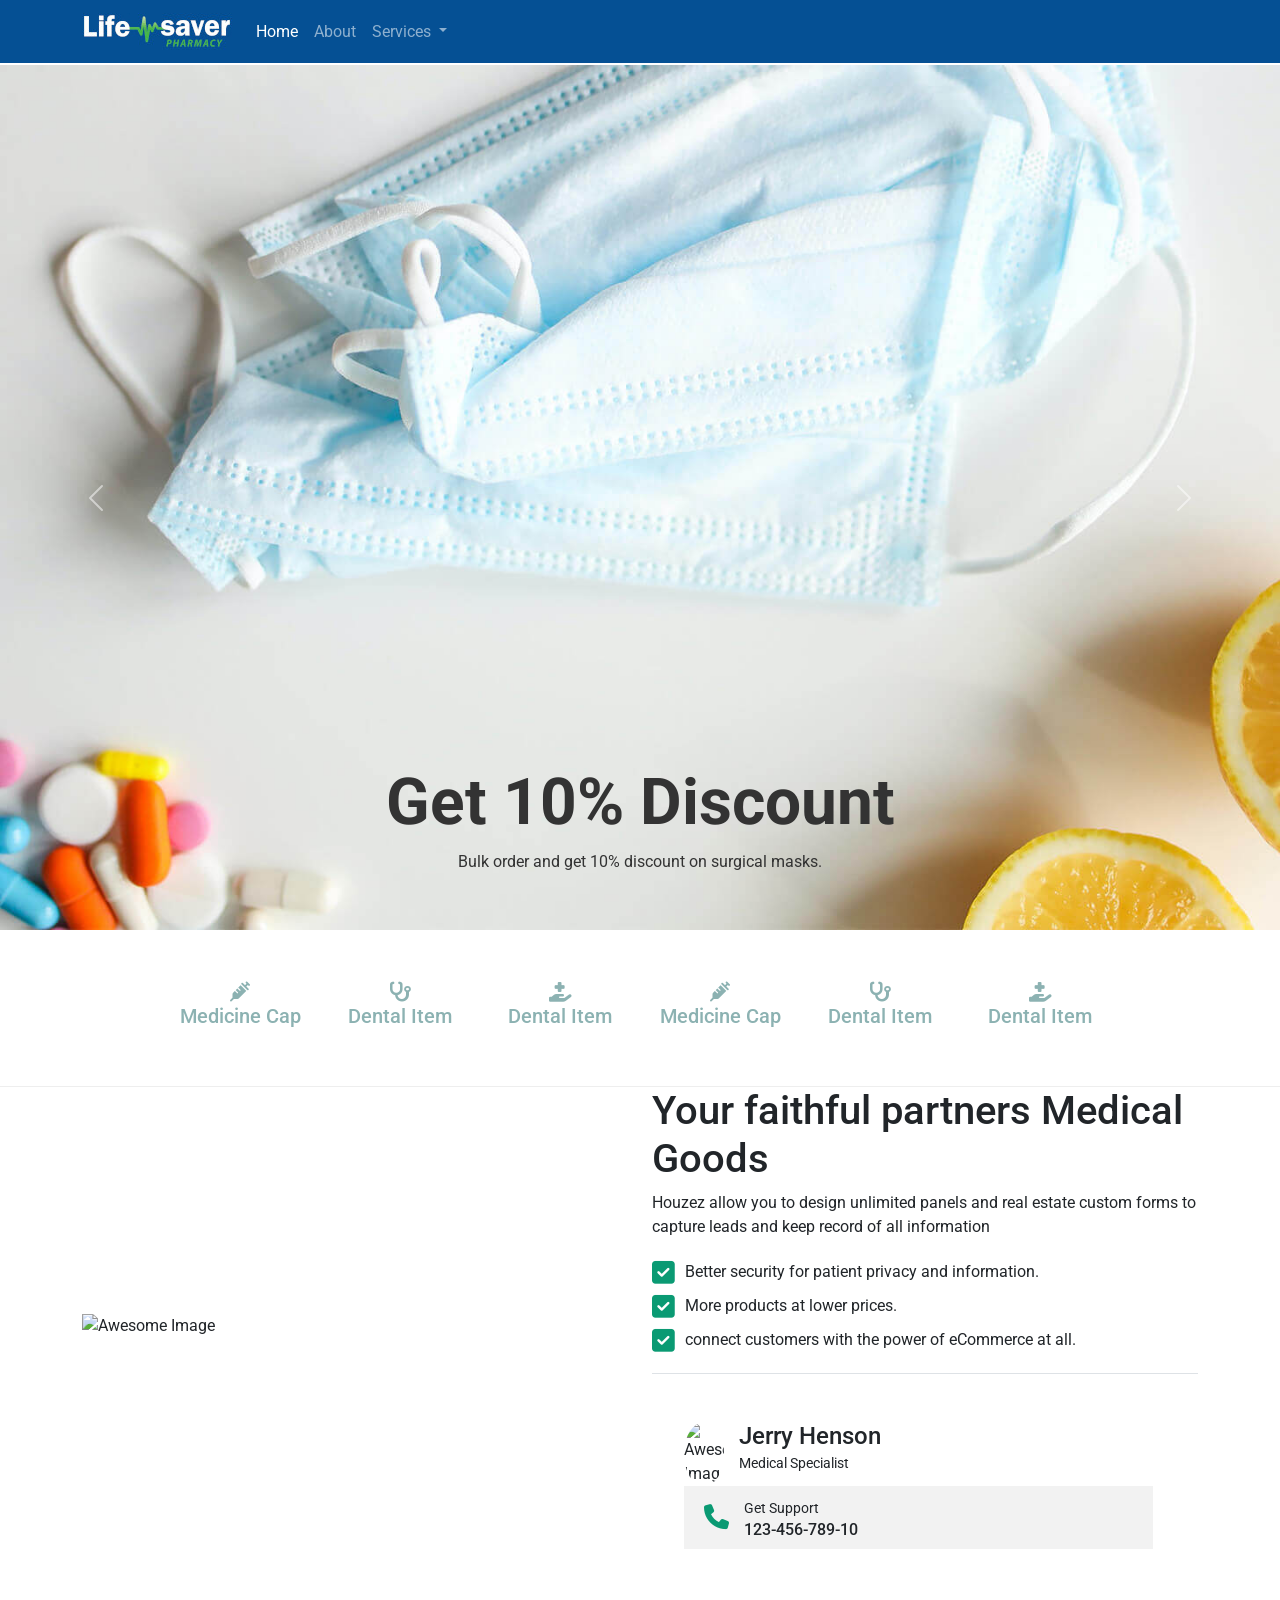
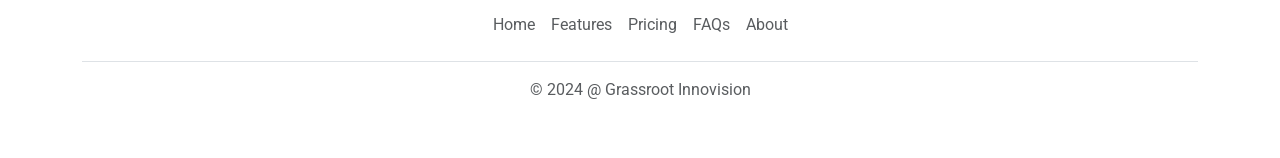
==== index.html @ 2435f3e9 "Changes to main menu content" ====
<!DOCTYPE html>
<html lang="en">
<head>
  <meta charset="UTF-8">
  <meta name="viewport" content="width=device-width, initial-scale=1.0">
  <link rel="shortcut icon" href="/img/favicon.ico" type="image/x-icon">
  <link href="https://cdn.jsdelivr.net/npm/bootstrap@5.3.3/dist/css/bootstrap.min.css" rel="stylesheet" integrity="sha384-QWTKZyjpPEjISv5WaRU9OFeRpok6YctnYmDr5pNlyT2bRjXh0JMhjY6hW+ALEwIH" crossorigin="anonymous">
  <link rel="preconnect" href="https://fonts.googleapis.com">
  <link rel="preconnect" href="https://fonts.gstatic.com" crossorigin>
  <link href="https://fonts.googleapis.com/css2?family=Roboto:ital,wght@0,100;0,300;0,400;0,500;0,700;0,900;1,100;1,300;1,400;1,500;1,700;1,900&display=swap" rel="stylesheet">
  <link rel="stylesheet" type="text/css" href="/slick/slick.css"/>
  <link rel="stylesheet" type="text/css" href="/slick/slick-theme.css"/>
  <link rel="stylesheet" href="/fontawesome-free-6.6.0-web/fontawesome-free-6.6.0-web/css/all.min.css">
  <link rel="stylesheet" href="css/index.css">


  <script src="https://cdn.jsdelivr.net/npm/bootstrap@5.3.3/dist/js/bootstrap.bundle.min.js" integrity="sha384-YvpcrYf0tY3lHB60NNkmXc5s9fDVZLESaAA55NDzOxhy9GkcIdslK1eN7N6jIeHz" crossorigin="anonymous"></script>
  
  <script src="https://code.jquery.com/jquery-3.7.1.min.js" integrity="sha256-/JqT3SQfawRcv/BIHPThkBvs0OEvtFFmqPF/lYI/Cxo=" crossorigin="anonymous"></script>
  
  <script type="text/javascript" src="/slick/slick.min.js"></script>
  <script src="/js/index.js"></script>
  <title>Life Saver</title>
</head>
<body>
  <nav class="navbar navbar-expand-lg navbar-dark bg-dark fixed-top">
    <div class="container">
      <a class="navbar-brand" href="#">
        <img src="/img/logo-life-saver.jpg" width="150" height="37" class="d-inline-block align-top" alt="Life Saver">
        <!--Life Saver-->
      </a>
      <button class="navbar-toggler" type="button" data-bs-toggle="collapse" data-bs-target="#navbarSupportedContent" aria-controls="navbarSupportedContent" aria-expanded="false" aria-label="Toggle navigation">
        <span class="navbar-toggler-icon"></span>
      </button>
      <div class="collapse navbar-collapse" id="navbarSupportedContent">
        <ul class="navbar-nav me-auto mb-2 mb-lg-0">
          <li class="nav-item">
            <a class="nav-link active" aria-current="page" href="#">Home</a>
          </li>
          <li class="nav-item">
            <a class="nav-link" href="#">About</a>
          </li>
          <li class="nav-item dropdown">
            <a class="nav-link dropdown-toggle" href="#" role="button" data-bs-toggle="dropdown" aria-expanded="false">
              Services
            </a>
            <ul class="dropdown-menu">
              <li><a class="dropdown-item" href="#">Medicine</a></li>
              <li><a class="dropdown-item" href="#">Health Kit</a></li>
              <!-- <li><hr class="dropdown-divider"></li>
              <li><a class="dropdown-item" href="#">Something else here</a></li> -->
            </ul>
          </li>
        </ul>
      </div>
    </div>
  </nav>
  <div id="carouselAutoplaying" class="carousel slide" data-bs-ride="carousel">
    <div class="carousel-inner">
      <div class="carousel-item active">
        <img src="/img/files/11.jpg" class="d-block w-100" alt="...">
        <div class="carousel-caption d-none d-md-block">
          <h2>Get 10% Discount</h2>
          <p>Bulk order and get 10% discount on surgical masks.</p>
        </div>  
      </div>
      <div class="carousel-item">
        <img src="/img/files/13.jpg" class="d-block w-100" alt="...">
        <div class="carousel-caption d-none d-md-block">
          <h2>Sec slide label</h2>
          <p>Some representative placeholder content for the Sec slide.</p>
        </div>
      </div>
      <div class="carousel-item">
        <img src="/img/files/12.jpg" class="d-block w-100" alt="...">
        <div class="carousel-caption d-none d-md-block">
          <h2>Third slide label</h2>
          <p>Some representative placeholder content for the slide 3.</p>
        </div>
  
      </div>
    </div>
    <button class="carousel-control-prev" type="button" data-bs-target="#carouselAutoplaying" data-bs-slide="prev">
      <span class="carousel-control-prev-icon" aria-hidden="true"></span>
      <span class="visually-hidden">Previous</span>
    </button>
    <button class="carousel-control-next" type="button" data-bs-target="#carouselAutoplaying" data-bs-slide="next">
      <span class="carousel-control-next-icon" aria-hidden="true"></span>
      <span class="visually-hidden">Next</span>
    </button>
  </div>
  <div class="slick-wrap">
  <div class="container">
    <div class="slider multiple-items">
      <div>
        <h5 class="text-center">
          <a href="#">
            <i class="fas fa fa-syringe"></i><br>Medicine Cap
          </a>
        </h5>
      </div>
      <div>
        <h5 class="text-center">
          <a href="#">
            <i class="fas fa fa-stethoscope"></i><br>Dental Item
          </a>
        </h5>
      </div>
      <div>
        <h5 class="text-center">
          <a href="#">
            <i class="fas fa fa-hand-holding-medical"></i><br>Dental Item
          </a>
        </h5>
      </div>
      <div>
        <h5 class="text-center">
          <a href="#">
            <i class="fas fa fa-syringe"></i><br>Medicine Cap
          </a>
        </h5>
      </div>
      <div>
        <h5 class="text-center">
          <a href="#">
            <i class="fas fa fa-stethoscope"></i><br>Dental Item
          </a>
        </h5>
      </div>
      <div>
        <h5 class="text-center">
          <a href="#">
            <i class="fas fa fa-hand-holding-medical"></i><br>Dental Item
          </a>
        </h5>
      </div>
    </div>
  </div>
</div>

<div class="container">
  <div class="row">
      <div class="col-lg-6 align-self-center">
                              <div class="about-us-img-wrap about-img-left">
              <img decoding="async" src="https://themexriver.com/wp/vicodin/wp-content/uploads/2022/08/9.png" alt="Awesome Image">
          </div>
                          </div>
      <div class="col-lg-6 align-self-center">
          <div class="about-us-info-wrap">
                                      <div class="section-title-area ltn__section-title-2--- mb-30">
                   <h1 class="section-title">Your faithful partners Medical Goods</h1>                             <p>Houzez allow you to design unlimited panels and real estate custom forms to capture leads and keep record of all information</p>                        </div>
                                                  <ul class="ltn__list-item-1 ltn__list-item-1-before--- clearfix">
                    <li><i class="fas fa-check-square"></i> Better security for patient privacy and information.</li>
                     <li><i class="fas fa-check-square"></i> More products at lower prices.</li>
                     <li><i class="fas fa-check-square"></i> connect customers with the power of eCommerce at all.</li>
                 </ul>
                          <div class="about-author-info-2 border-top mt-3 pt-5">
                  <ul>
                                                      <li>
                        <div class="about-author-info-2-brief  d-flex">
                                                                      <div class="author-img">
                              <img decoding="async" src="https://themexriver.com/wp/vicodin/wp-content/uploads/2022/08/author.jpg" alt="Awesome Image">
                              </div>
                                                                      <div class="author-name-designation">
                                  <h4 class="mb-0">Jerry Henson</h4>                                            <small>Medical Specialist</small>                                        </div>
                          </div>
                         
                      </li>
                       
                                                     <li>
                          <div class="about-author-info-2-contact  d-flex">
                              <div class="about-contact-icon d-flex align-self-center mr-10">
                                <i class="fa-solid fa-phone"></i>
                              </div>
                              <div class="about-author-info-2-contact-info">
                                  <small>Get Support</small>                                             <h6 class="mb-0">123-456-789-10</h6>                                         </div>
                          </div>
                      </li>
                        
                  </ul>
              </div>
          </div>
      </div>
  </div>
</div>



<div class="container">
  <footer class="py-3 my-4">
    <ul class="nav justify-content-center border-bottom pb-3 mb-3">
      <li class="nav-item"><a href="#" class="nav-link px-2 text-muted">Home</a></li>
      <li class="nav-item"><a href="#" class="nav-link px-2 text-muted">Features</a></li>
      <li class="nav-item"><a href="#" class="nav-link px-2 text-muted">Pricing</a></li>
      <li class="nav-item"><a href="#" class="nav-link px-2 text-muted">FAQs</a></li>
      <li class="nav-item"><a href="#" class="nav-link px-2 text-muted">About</a></li>
    </ul>
    <p class="text-center text-muted">© 2024 @ Grassroot Innovision</p>
  </footer>
</div>

</body>
</html>
---- css/index.css ----
:root {
  --med-green: #0a9a73;
  --light-grey: #f2f2f2;
}
body {
    font-family: roboto;
    margin-top: 65px;
}

.bg-dark {
    background-color: #055094!important;
}

.carousel-item img {
    object-fit: cover;
    height: calc(100vh - 35px);
    max-height: calc(100vh - 35px);
}
.carousel-caption {
    color: #333;
}

.carousel-caption h2{
    font-size: 64px;
    font-weight: bold;
}

.slick-wrap {
    padding: 50px 0;
    border-bottom: 1px solid #eee;
}

.slick-slide a {
    text-decoration: none;
    color: #8cb2b2;
}

.slick-slide a:hover {
    color: var(--med-green);
}
  
.ltn__list-item-1 li i {
    margin-right: 10px;
    color: var(--med-green);
    font-size: 26px;
    float: left;
  }
  .ltn__list-item-1 li {
    list-style: none;
    padding: 5px 0;
  }
  .ltn__list-item-1 {
    padding-left: 0;
  }

  .about-author-info-2 ul li {
    list-style: none;
    margin-right: 45px;
    position: relative;
  }
  .about-author-info-2 ul li {
    list-style: none;
    margin-right: 45px;
    position: relative;
  }
  .about-author-info-2 .about-author-info-2-contact i {
    font-size: 25px;
    margin-right: 15px;
    color: var(--med-green);
  }
  .about-author-info-2 .about-author-info-2-contact {
    padding: 10px 20px;
    background-color: var(--light-grey);
  }

  .about-author-info-2 .about-author-info-2-brief img {
    max-width: 40px;
    border-radius: 100%;
    margin-right: 15px;
  }
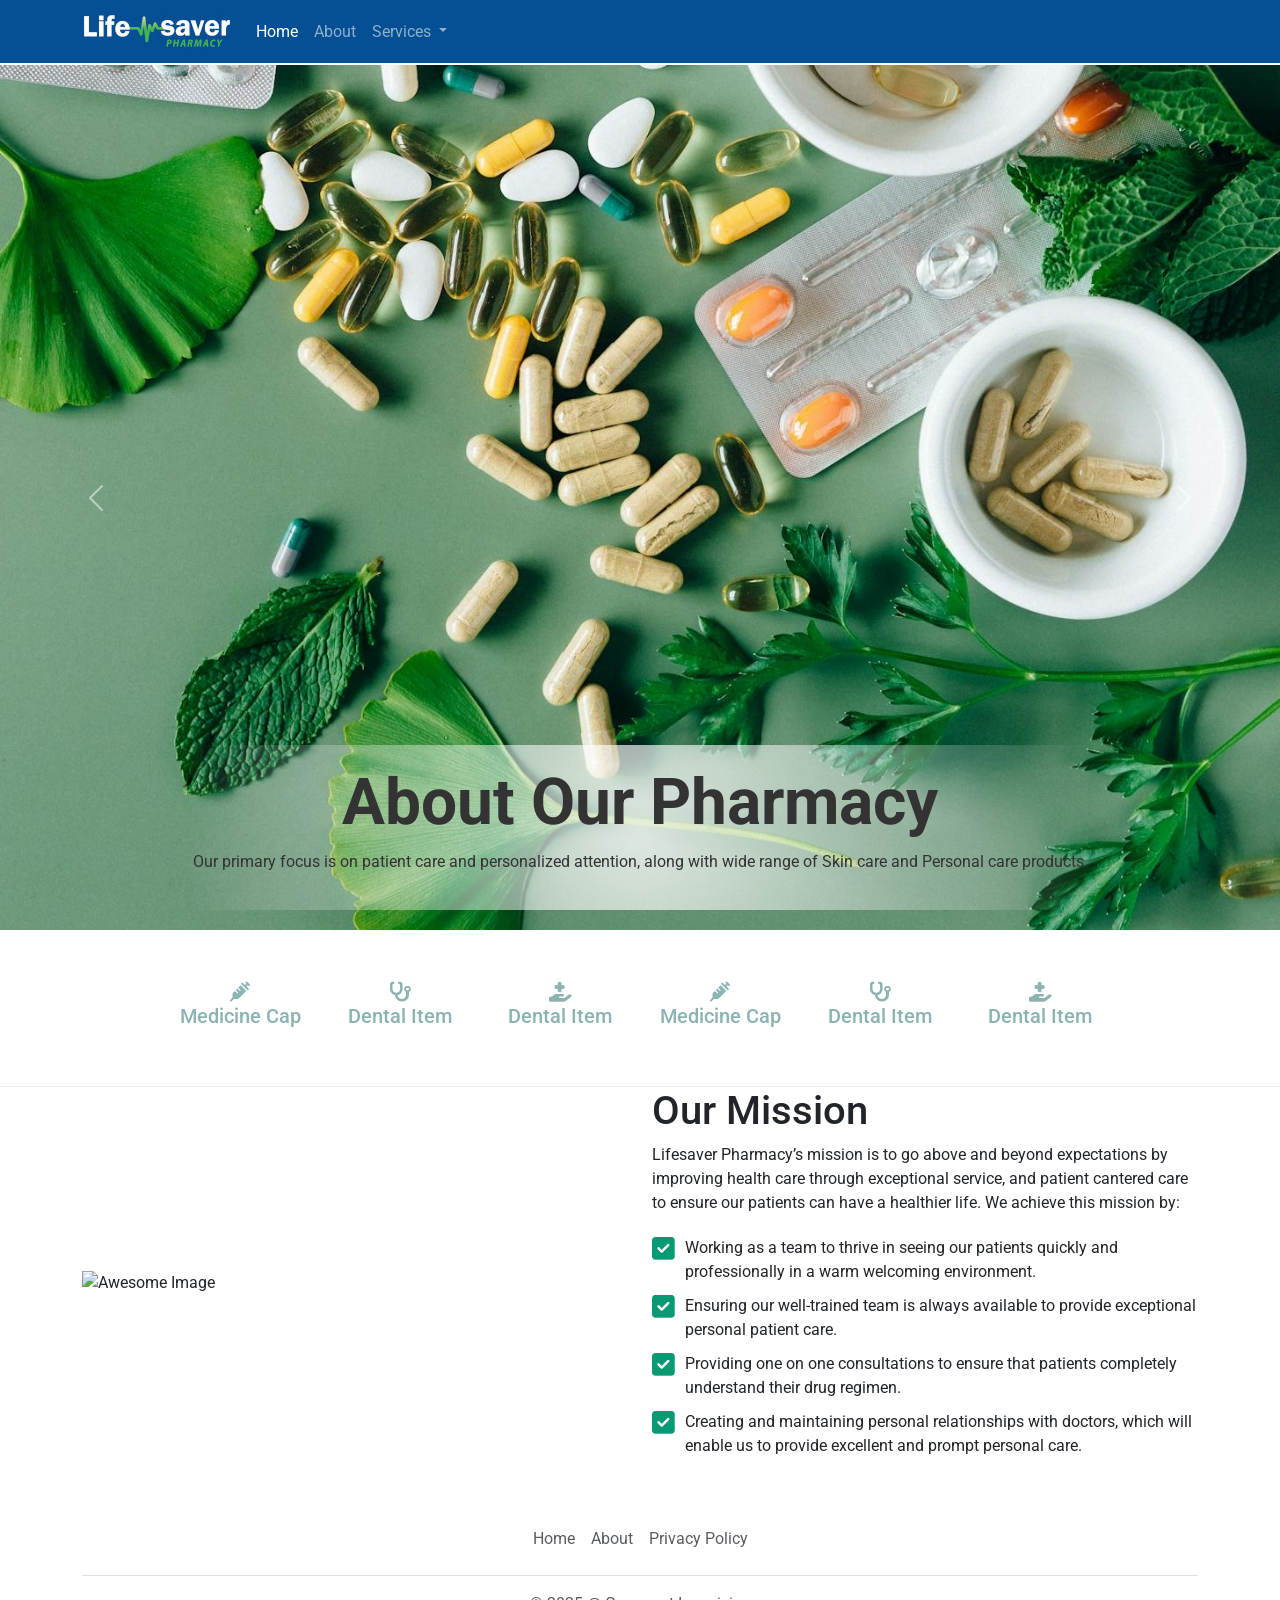
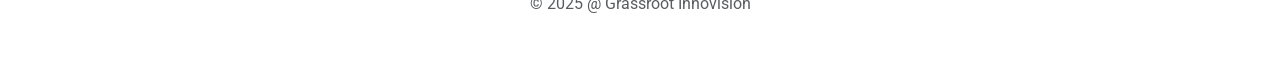
==== commit 053c517f: "Content changes and styles Changed contents in the index and about page. Styles are also modified." ====
--- a/index.html
+++ b/index.html
@@ -1,203 +1,296 @@
 <!DOCTYPE html>
 <html lang="en">
-<head>
-  <meta charset="UTF-8">
-  <meta name="viewport" content="width=device-width, initial-scale=1.0">
-  <link rel="shortcut icon" href="/img/favicon.ico" type="image/x-icon">
-  <link href="https://cdn.jsdelivr.net/npm/bootstrap@5.3.3/dist/css/bootstrap.min.css" rel="stylesheet" integrity="sha384-QWTKZyjpPEjISv5WaRU9OFeRpok6YctnYmDr5pNlyT2bRjXh0JMhjY6hW+ALEwIH" crossorigin="anonymous">
-  <link rel="preconnect" href="https://fonts.googleapis.com">
-  <link rel="preconnect" href="https://fonts.gstatic.com" crossorigin>
-  <link href="https://fonts.googleapis.com/css2?family=Roboto:ital,wght@0,100;0,300;0,400;0,500;0,700;0,900;1,100;1,300;1,400;1,500;1,700;1,900&display=swap" rel="stylesheet">
-  <link rel="stylesheet" type="text/css" href="/slick/slick.css"/>
-  <link rel="stylesheet" type="text/css" href="/slick/slick-theme.css"/>
-  <link rel="stylesheet" href="/fontawesome-free-6.6.0-web/fontawesome-free-6.6.0-web/css/all.min.css">
-  <link rel="stylesheet" href="css/index.css">
-
-
-  <script src="https://cdn.jsdelivr.net/npm/bootstrap@5.3.3/dist/js/bootstrap.bundle.min.js" integrity="sha384-YvpcrYf0tY3lHB60NNkmXc5s9fDVZLESaAA55NDzOxhy9GkcIdslK1eN7N6jIeHz" crossorigin="anonymous"></script>
-  
-  <script src="https://code.jquery.com/jquery-3.7.1.min.js" integrity="sha256-/JqT3SQfawRcv/BIHPThkBvs0OEvtFFmqPF/lYI/Cxo=" crossorigin="anonymous"></script>
-  
-  <script type="text/javascript" src="/slick/slick.min.js"></script>
-  <script src="/js/index.js"></script>
-  <title>Life Saver</title>
-</head>
-<body>
-  <nav class="navbar navbar-expand-lg navbar-dark bg-dark fixed-top">
+  <head>
+    <meta charset="UTF-8" />
+    <meta name="viewport" content="width=device-width, initial-scale=1.0" />
+    <link rel="shortcut icon" href="/img/favicon.ico" type="image/x-icon" />
+    <link
+      href="https://cdn.jsdelivr.net/npm/bootstrap@5.3.3/dist/css/bootstrap.min.css"
+      rel="stylesheet"
+      integrity="sha384-QWTKZyjpPEjISv5WaRU9OFeRpok6YctnYmDr5pNlyT2bRjXh0JMhjY6hW+ALEwIH"
+      crossorigin="anonymous"
+    />
+    <link rel="preconnect" href="https://fonts.googleapis.com" />
+    <link rel="preconnect" href="https://fonts.gstatic.com" crossorigin />
+    <link
+      href="https://fonts.googleapis.com/css2?family=Roboto:ital,wght@0,100;0,300;0,400;0,500;0,700;0,900;1,100;1,300;1,400;1,500;1,700;1,900&display=swap"
+      rel="stylesheet"
+    />
+    <link rel="stylesheet" type="text/css" href="/slick/slick.css" />
+    <link rel="stylesheet" type="text/css" href="/slick/slick-theme.css" />
+    <link
+      rel="stylesheet"
+      href="/fontawesome-free-6.6.0-web/fontawesome-free-6.6.0-web/css/all.min.css"
+    />
+    <link rel="stylesheet" href="css/global.css">
+    <link rel="stylesheet" href="css/index.css" />
+
+    <script
+      src="https://cdn.jsdelivr.net/npm/bootstrap@5.3.3/dist/js/bootstrap.bundle.min.js"
+      integrity="sha384-YvpcrYf0tY3lHB60NNkmXc5s9fDVZLESaAA55NDzOxhy9GkcIdslK1eN7N6jIeHz"
+      crossorigin="anonymous"
+    ></script>
+
+    <script
+      src="https://code.jquery.com/jquery-3.7.1.min.js"
+      integrity="sha256-/JqT3SQfawRcv/BIHPThkBvs0OEvtFFmqPF/lYI/Cxo="
+      crossorigin="anonymous"
+    ></script>
+
+    <script type="text/javascript" src="/slick/slick.min.js"></script>
+    <script src="/js/index.js"></script>
+    <title>Life Saver</title>
+  </head>
+  <body>
+    <nav class="navbar navbar-expand-lg navbar-dark bg-dark fixed-top">
+      <div class="container">
+        <a class="navbar-brand" href="#">
+          <img
+            src="/img/logo-life-saver.jpg"
+            width="150"
+            height="37"
+            class="d-inline-block align-top"
+            alt="Life Saver"
+          />
+          <!--Life Saver-->
+        </a>
+        <button
+          class="navbar-toggler"
+          type="button"
+          data-bs-toggle="collapse"
+          data-bs-target="#navbarSupportedContent"
+          aria-controls="navbarSupportedContent"
+          aria-expanded="false"
+          aria-label="Toggle navigation"
+        >
+          <span class="navbar-toggler-icon"></span>
+        </button>
+        <div class="collapse navbar-collapse" id="navbarSupportedContent">
+          <ul class="navbar-nav me-auto mb-2 mb-lg-0">
+            <li class="nav-item">
+              <a class="nav-link active" aria-current="page" href="#">Home</a>
+            </li>
+            <li class="nav-item">
+              <a class="nav-link" href="/about-our-pharmacy.html">About</a>
+            </li>
+            <li class="nav-item dropdown">
+              <a
+                class="nav-link dropdown-toggle"
+                href="#"
+                role="button"
+                data-bs-toggle="dropdown"
+                aria-expanded="false"
+              >
+                Services
+              </a>
+              <ul class="dropdown-menu">
+                <li><a class="dropdown-item" href="#">Medicine</a></li>
+                <li><a class="dropdown-item" href="#">Health Kit</a></li>
+                <!-- <li><hr class="dropdown-divider"></li>
+              <li><a class="dropdown-item" href="#">Something else here</a></li> -->
+              </ul>
+            </li>
+          </ul>
+        </div>
+      </div>
+    </nav>
+    <div
+      id="carouselAutoplaying"
+      class="carousel slide"
+      data-bs-ride="carousel"
+    >
+      <div class="carousel-inner">
+        <div class="carousel-item active">
+          <img src="/img/files/medicines.jpg" class="d-block w-100" alt="..." />
+          <div class="carousel-caption d-none d-md-block">
+            <h2>About Our Pharmacy</h2>
+            <p>
+              Our primary focus is on patient care and personalized attention,
+              along with wide range of Skin care and Personal care products.
+            </p>
+          </div>
+        </div>
+        <div class="carousel-item">
+          <img src="/img/files/13.jpg" class="d-block w-100" alt="..." />
+          <div class="carousel-caption d-none d-md-block">
+            <h2>Our Vision</h2>
+            <p>
+              To be the Caring institution to Human being and other Living
+              organisms with affordable healthcare consistently.
+            </p>
+          </div>
+        </div>
+        <div class="carousel-item">
+          <img src="/img/files/12.jpg" class="d-block w-100" alt="..." />
+          <div class="carousel-caption d-none d-md-block">
+            <h2>Our Mission</h2>
+            <p>
+              Lifesaver Pharmacy’s mission is to go above and beyond
+              expectations by improving health care.
+            </p>
+          </div>
+        </div>
+      </div>
+      <button
+        class="carousel-control-prev"
+        type="button"
+        data-bs-target="#carouselAutoplaying"
+        data-bs-slide="prev"
+      >
+        <span class="carousel-control-prev-icon" aria-hidden="true"></span>
+        <span class="visually-hidden">Previous</span>
+      </button>
+      <button
+        class="carousel-control-next"
+        type="button"
+        data-bs-target="#carouselAutoplaying"
+        data-bs-slide="next"
+      >
+        <span class="carousel-control-next-icon" aria-hidden="true"></span>
+        <span class="visually-hidden">Next</span>
+      </button>
+    </div>
+    <div class="slick-wrap">
+      <div class="container">
+        <div class="slider multiple-items">
+          <div>
+            <h5 class="text-center">
+              <a href="#">
+                <i class="fas fa fa-syringe"></i><br />Medicine Cap
+              </a>
+            </h5>
+          </div>
+          <div>
+            <h5 class="text-center">
+              <a href="#">
+                <i class="fas fa fa-stethoscope"></i><br />Dental Item
+              </a>
+            </h5>
+          </div>
+          <div>
+            <h5 class="text-center">
+              <a href="#">
+                <i class="fas fa fa-hand-holding-medical"></i><br />Dental Item
+              </a>
+            </h5>
+          </div>
+          <div>
+            <h5 class="text-center">
+              <a href="#">
+                <i class="fas fa fa-syringe"></i><br />Medicine Cap
+              </a>
+            </h5>
+          </div>
+          <div>
+            <h5 class="text-center">
+              <a href="#">
+                <i class="fas fa fa-stethoscope"></i><br />Dental Item
+              </a>
+            </h5>
+          </div>
+          <div>
+            <h5 class="text-center">
+              <a href="#">
+                <i class="fas fa fa-hand-holding-medical"></i><br />Dental Item
+              </a>
+            </h5>
+          </div>
+        </div>
+      </div>
+    </div>
+
     <div class="container">
-      <a class="navbar-brand" href="#">
-        <img src="/img/logo-life-saver.jpg" width="150" height="37" class="d-inline-block align-top" alt="Life Saver">
-        <!--Life Saver-->
-      </a>
-      <button class="navbar-toggler" type="button" data-bs-toggle="collapse" data-bs-target="#navbarSupportedContent" aria-controls="navbarSupportedContent" aria-expanded="false" aria-label="Toggle navigation">
-        <span class="navbar-toggler-icon"></span>
-      </button>
-      <div class="collapse navbar-collapse" id="navbarSupportedContent">
-        <ul class="navbar-nav me-auto mb-2 mb-lg-0">
-          <li class="nav-item">
-            <a class="nav-link active" aria-current="page" href="#">Home</a>
-          </li>
-          <li class="nav-item">
-            <a class="nav-link" href="#">About</a>
-          </li>
-          <li class="nav-item dropdown">
-            <a class="nav-link dropdown-toggle" href="#" role="button" data-bs-toggle="dropdown" aria-expanded="false">
-              Services
-            </a>
-            <ul class="dropdown-menu">
-              <li><a class="dropdown-item" href="#">Medicine</a></li>
-              <li><a class="dropdown-item" href="#">Health Kit</a></li>
-              <!-- <li><hr class="dropdown-divider"></li>
-              <li><a class="dropdown-item" href="#">Something else here</a></li> -->
+      <div class="row">
+        <div class="col-lg-6 align-self-center">
+          <div class="about-us-img-wrap about-img-left">
+            <img
+              decoding="async"
+              src="https://themexriver.com/wp/vicodin/wp-content/uploads/2022/08/9.png"
+              alt="Awesome Image"
+            />
+          </div>
+        </div>
+        <div class="col-lg-6 align-self-center">
+          <div class="about-us-info-wrap">
+            <div class="section-title-area ltn__section-title-2--- mb-30">
+              <h1 class="section-title">Our Mission</h1>
+              <p>
+                Lifesaver Pharmacy’s mission is to go above and beyond expectations by improving health care through exceptional service, and patient cantered care to ensure our patients can have a healthier life. We achieve this mission by:
+              </p>
+            </div>
+            <ul class="ltn__list-item-1 ltn__list-item-1-before--- clearfix">
+              <li>
+                <i class="fas fa-check-square"></i>Working as a team to thrive in seeing our patients quickly and professionally in a warm welcoming environment.
+              </li>
+              <li>
+                <i class="fas fa-check-square"></i>Ensuring our well-trained team is always available to provide exceptional personal patient care.
+              </li>
+              <li>
+                <i class="fas fa-check-square"></i>Providing one on one consultations to ensure that patients completely understand their drug regimen.
+              </li>
+              <li>
+                <i class="fas fa-check-square"></i>Creating and maintaining personal relationships with doctors, which will enable us to provide excellent and prompt personal care.
+              </li>
             </ul>
-          </li>
+            <!-- <div class="about-author-info-2 border-top mt-3 pt-5">
+              <ul>
+                <li>
+                  <div class="about-author-info-2-brief d-flex">
+                    <div class="author-img">
+                      <img
+                        decoding="async"
+                        src="https://themexriver.com/wp/vicodin/wp-content/uploads/2022/08/author.jpg"
+                        alt="Awesome Image"
+                      />
+                    </div>
+                    <div class="author-name-designation">
+                      <h4 class="mb-0">Jerry Henson</h4>
+                      <small>Medical Specialist</small>
+                    </div>
+                  </div>
+                </li>
+
+                <li>
+                  <div class="about-author-info-2-contact d-flex">
+                    <div
+                      class="about-contact-icon d-flex align-self-center mr-10"
+                    >
+                      <i class="fa-solid fa-phone"></i>
+                    </div>
+                    <div class="about-author-info-2-contact-info">
+                      <small>Get Support</small>
+                      <h6 class="mb-0">123-456-789-10</h6>
+                    </div>
+                  </div>
+                </li>
+              </ul>
+            </div> -->
+          </div>
+        </div>
+      </div>
+    </div>
+
+    <div class="container">
+      <footer class="py-3 my-4">
+        <ul class="nav justify-content-center border-bottom pb-3 mb-3">
+          <li class="nav-item">
+            <a href="#" class="nav-link px-2 text-muted">Home</a>
+          </li>
+          <li class="nav-item">
+            <a href="#" class="nav-link px-2 text-muted">About</a>
+          </li>
+          <li class="nav-item">
+            <a href="#" class="nav-link px-2 text-muted">Privacy Policy</a>
+          </li>
+          <!-- <li class="nav-item">
+            <a href="#" class="nav-link px-2 text-muted">Pricing</a>
+          </li>
+          <li class="nav-item">
+            <a href="#" class="nav-link px-2 text-muted">FAQs</a>
+          </li> -->
         </ul>
-      </div>
-    </div>
-  </nav>
-  <div id="carouselAutoplaying" class="carousel slide" data-bs-ride="carousel">
-    <div class="carousel-inner">
-      <div class="carousel-item active">
-        <img src="/img/files/11.jpg" class="d-block w-100" alt="...">
-        <div class="carousel-caption d-none d-md-block">
-          <h2>Get 10% Discount</h2>
-          <p>Bulk order and get 10% discount on surgical masks.</p>
-        </div>  
-      </div>
-      <div class="carousel-item">
-        <img src="/img/files/13.jpg" class="d-block w-100" alt="...">
-        <div class="carousel-caption d-none d-md-block">
-          <h2>Sec slide label</h2>
-          <p>Some representative placeholder content for the Sec slide.</p>
-        </div>
-      </div>
-      <div class="carousel-item">
-        <img src="/img/files/12.jpg" class="d-block w-100" alt="...">
-        <div class="carousel-caption d-none d-md-block">
-          <h2>Third slide label</h2>
-          <p>Some representative placeholder content for the slide 3.</p>
-        </div>
-  
-      </div>
-    </div>
-    <button class="carousel-control-prev" type="button" data-bs-target="#carouselAutoplaying" data-bs-slide="prev">
-      <span class="carousel-control-prev-icon" aria-hidden="true"></span>
-      <span class="visually-hidden">Previous</span>
-    </button>
-    <button class="carousel-control-next" type="button" data-bs-target="#carouselAutoplaying" data-bs-slide="next">
-      <span class="carousel-control-next-icon" aria-hidden="true"></span>
-      <span class="visually-hidden">Next</span>
-    </button>
-  </div>
-  <div class="slick-wrap">
-  <div class="container">
-    <div class="slider multiple-items">
-      <div>
-        <h5 class="text-center">
-          <a href="#">
-            <i class="fas fa fa-syringe"></i><br>Medicine Cap
-          </a>
-        </h5>
-      </div>
-      <div>
-        <h5 class="text-center">
-          <a href="#">
-            <i class="fas fa fa-stethoscope"></i><br>Dental Item
-          </a>
-        </h5>
-      </div>
-      <div>
-        <h5 class="text-center">
-          <a href="#">
-            <i class="fas fa fa-hand-holding-medical"></i><br>Dental Item
-          </a>
-        </h5>
-      </div>
-      <div>
-        <h5 class="text-center">
-          <a href="#">
-            <i class="fas fa fa-syringe"></i><br>Medicine Cap
-          </a>
-        </h5>
-      </div>
-      <div>
-        <h5 class="text-center">
-          <a href="#">
-            <i class="fas fa fa-stethoscope"></i><br>Dental Item
-          </a>
-        </h5>
-      </div>
-      <div>
-        <h5 class="text-center">
-          <a href="#">
-            <i class="fas fa fa-hand-holding-medical"></i><br>Dental Item
-          </a>
-        </h5>
-      </div>
-    </div>
-  </div>
-</div>
-
-<div class="container">
-  <div class="row">
-      <div class="col-lg-6 align-self-center">
-                              <div class="about-us-img-wrap about-img-left">
-              <img decoding="async" src="https://themexriver.com/wp/vicodin/wp-content/uploads/2022/08/9.png" alt="Awesome Image">
-          </div>
-                          </div>
-      <div class="col-lg-6 align-self-center">
-          <div class="about-us-info-wrap">
-                                      <div class="section-title-area ltn__section-title-2--- mb-30">
-                   <h1 class="section-title">Your faithful partners Medical Goods</h1>                             <p>Houzez allow you to design unlimited panels and real estate custom forms to capture leads and keep record of all information</p>                        </div>
-                                                  <ul class="ltn__list-item-1 ltn__list-item-1-before--- clearfix">
-                    <li><i class="fas fa-check-square"></i> Better security for patient privacy and information.</li>
-                     <li><i class="fas fa-check-square"></i> More products at lower prices.</li>
-                     <li><i class="fas fa-check-square"></i> connect customers with the power of eCommerce at all.</li>
-                 </ul>
-                          <div class="about-author-info-2 border-top mt-3 pt-5">
-                  <ul>
-                                                      <li>
-                        <div class="about-author-info-2-brief  d-flex">
-                                                                      <div class="author-img">
-                              <img decoding="async" src="https://themexriver.com/wp/vicodin/wp-content/uploads/2022/08/author.jpg" alt="Awesome Image">
-                              </div>
-                                                                      <div class="author-name-designation">
-                                  <h4 class="mb-0">Jerry Henson</h4>                                            <small>Medical Specialist</small>                                        </div>
-                          </div>
-                         
-                      </li>
-                       
-                                                     <li>
-                          <div class="about-author-info-2-contact  d-flex">
-                              <div class="about-contact-icon d-flex align-self-center mr-10">
-                                <i class="fa-solid fa-phone"></i>
-                              </div>
-                              <div class="about-author-info-2-contact-info">
-                                  <small>Get Support</small>                                             <h6 class="mb-0">123-456-789-10</h6>                                         </div>
-                          </div>
-                      </li>
-                        
-                  </ul>
-              </div>
-          </div>
-      </div>
-  </div>
-</div>
-
-
-
-<div class="container">
-  <footer class="py-3 my-4">
-    <ul class="nav justify-content-center border-bottom pb-3 mb-3">
-      <li class="nav-item"><a href="#" class="nav-link px-2 text-muted">Home</a></li>
-      <li class="nav-item"><a href="#" class="nav-link px-2 text-muted">Features</a></li>
-      <li class="nav-item"><a href="#" class="nav-link px-2 text-muted">Pricing</a></li>
-      <li class="nav-item"><a href="#" class="nav-link px-2 text-muted">FAQs</a></li>
-      <li class="nav-item"><a href="#" class="nav-link px-2 text-muted">About</a></li>
-    </ul>
-    <p class="text-center text-muted">© 2024 @ Grassroot Innovision</p>
-  </footer>
-</div>
-
-</body>
-</html>+        <p class="text-center text-muted">© 2025 @ Grassroot Innovision</p>
+      </footer>
+    </div>
+  </body>
+</html>
--- a/css/global.css
+++ b/css/global.css
@@ -0,0 +1,11 @@
+:root {
+  --med-green: #0a9a73;
+  --light-grey: #f2f2f2;
+}
+body {
+  font-family: roboto;
+  margin-top: 65px;
+}
+.bg-dark {
+  background-color: #055094 !important;
+}
--- a/css/index.css
+++ b/css/index.css
@@ -1,16 +1,3 @@
-:root {
-  --med-green: #0a9a73;
-  --light-grey: #f2f2f2;
-}
-body {
-    font-family: roboto;
-    margin-top: 65px;
-}
-
-.bg-dark {
-    background-color: #055094!important;
-}
-
 .carousel-item img {
     object-fit: cover;
     height: calc(100vh - 35px);
@@ -18,6 +5,7 @@
 }
 .carousel-caption {
     color: #333;
+    background: radial-gradient(circle at center, rgba(255, 255, 255, 0.8) 0, transparent 100%);
 }
 
 .carousel-caption h2{
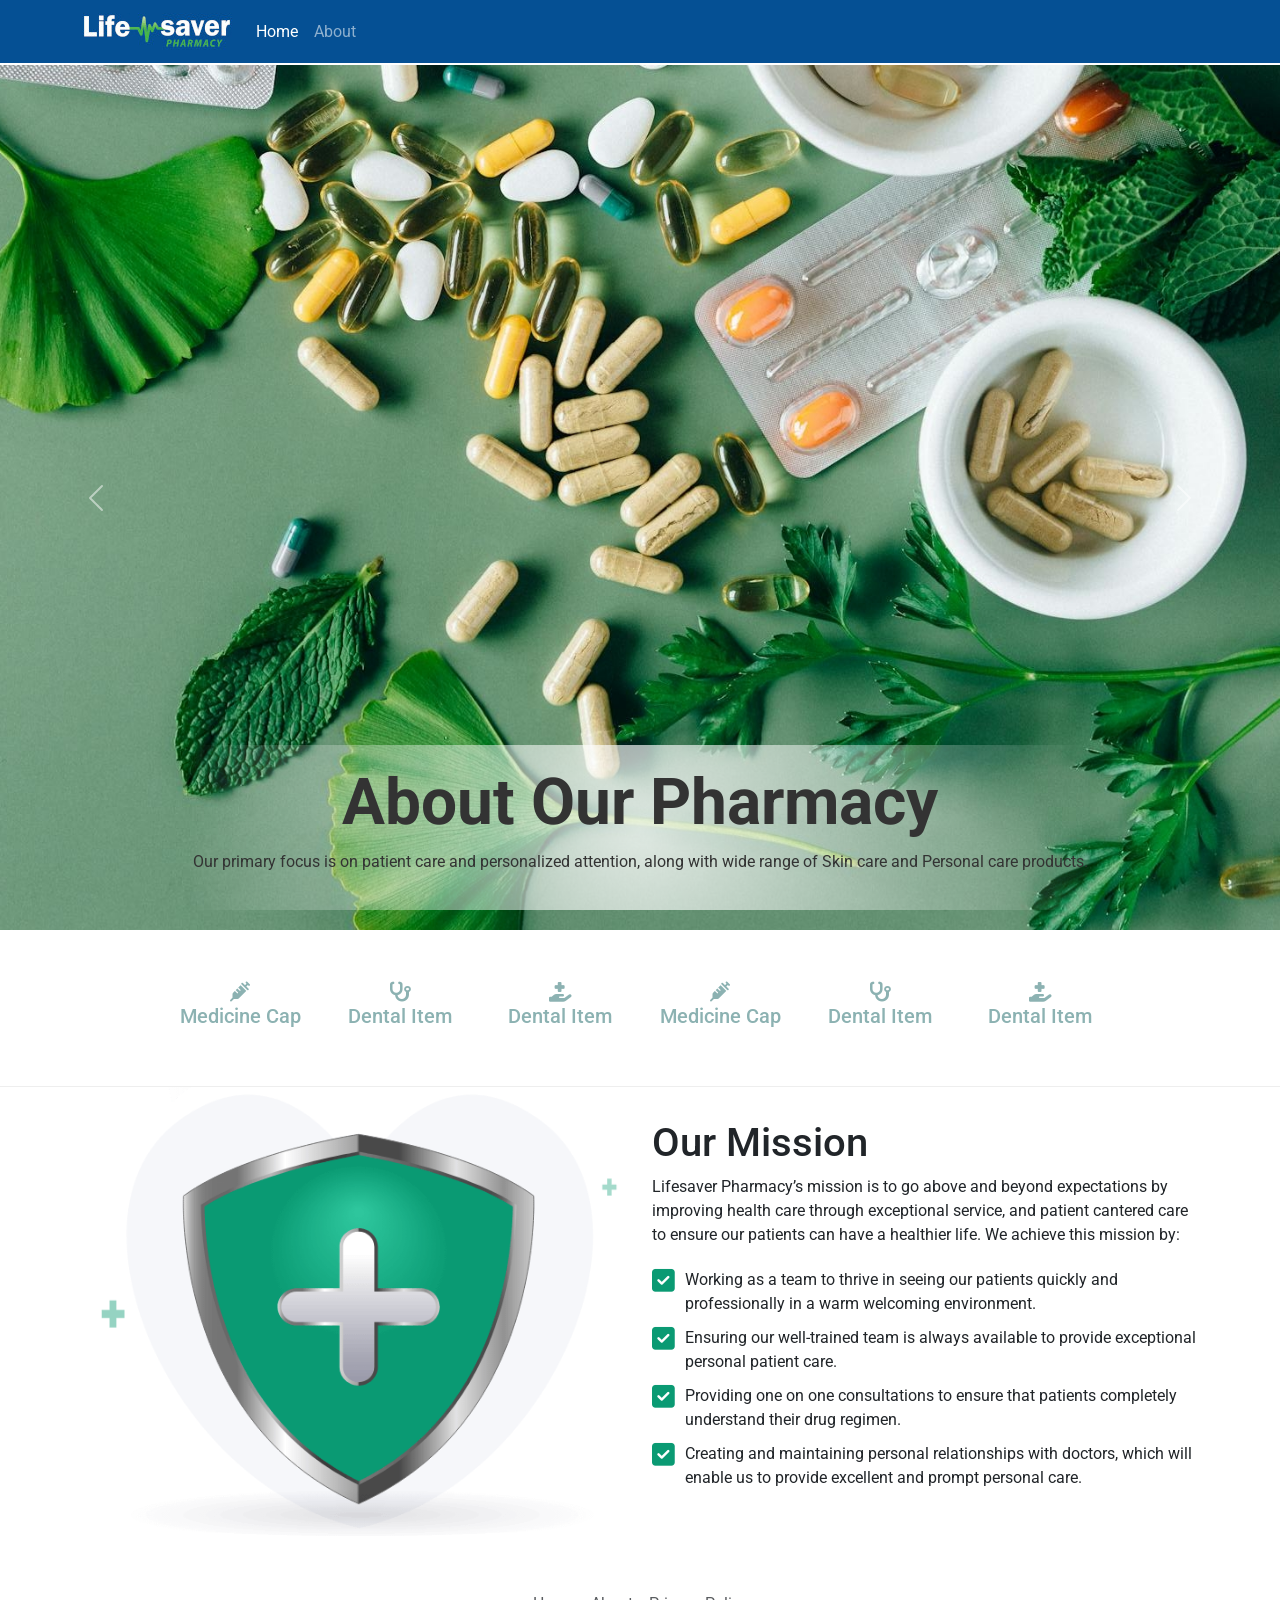
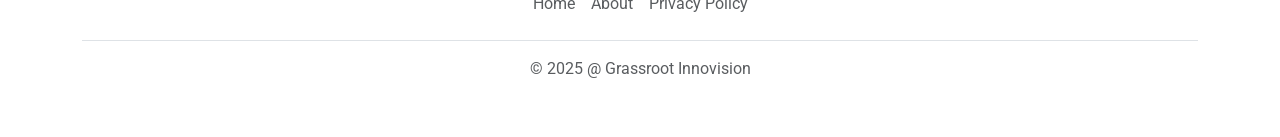
==== commit f6400404: "Privacy Added a page for Privacy policy" ====
--- a/index.html
+++ b/index.html
@@ -3,6 +3,26 @@
   <head>
     <meta charset="UTF-8" />
     <meta name="viewport" content="width=device-width, initial-scale=1.0" />
+    
+    <title>Life Saver Pharmacy</title>
+    <meta
+      name="description"
+      content="Lifesaver Pharmacy is the premier community pharmacy for the residents of the Kallampara & Feroke , of Kozhikode District in Kerala State."
+    />
+    <meta name="robots" content="index, follow" />
+
+    <meta property="og:title" content="Life Saver Pharmacy" />
+    <meta property="og:description" content="Lifesaver Pharmacy is the premier community pharmacy for the residents of the Kallampara & Feroke , of Kozhikode District in Kerala State."/>
+    <meta property="og:type" content="business.business" />
+    <meta property="og:url" content="https://mylifesaver.co.in/about-our-pharmacy" />
+    <meta property="og:image" content="https://mylifesaver.co.in/logo-with-slogan.jpg" />
+
+    <meta name="twitter:card" content="summary_large_image">
+    <meta name="twitter:title" content="Life Saver Pharmacy">
+    <meta name="twitter:description" content="Lifesaver Pharmacy is the premier community pharmacy for the residents of the Kallampara & Feroke , of Kozhikode District in Kerala State.">
+    <meta name="twitter:image" content="https://mylifesaver.co.in/logo-with-slogan.jpg">
+    <!-- <meta name="twitter:site" content="@YourTwitterHandle"> -->
+
     <link rel="shortcut icon" href="/img/favicon.ico" type="image/x-icon" />
     <link
       href="https://cdn.jsdelivr.net/npm/bootstrap@5.3.3/dist/css/bootstrap.min.css"
@@ -39,7 +59,6 @@
 
     <script type="text/javascript" src="/slick/slick.min.js"></script>
     <script src="/js/index.js"></script>
-    <title>Life Saver</title>
   </head>
   <body>
     <nav class="navbar navbar-expand-lg navbar-dark bg-dark fixed-top">
@@ -71,9 +90,9 @@
               <a class="nav-link active" aria-current="page" href="#">Home</a>
             </li>
             <li class="nav-item">
-              <a class="nav-link" href="/about-our-pharmacy.html">About</a>
+              <a class="nav-link" href="/about-our-pharmacy">About</a>
             </li>
-            <li class="nav-item dropdown">
+            <!-- <li class="nav-item dropdown">
               <a
                 class="nav-link dropdown-toggle"
                 href="#"
@@ -86,10 +105,10 @@
               <ul class="dropdown-menu">
                 <li><a class="dropdown-item" href="#">Medicine</a></li>
                 <li><a class="dropdown-item" href="#">Health Kit</a></li>
-                <!-- <li><hr class="dropdown-divider"></li>
-              <li><a class="dropdown-item" href="#">Something else here</a></li> -->
+                <li><hr class="dropdown-divider"></li>
+              <li><a class="dropdown-item" href="#">Something else here</a></li>
               </ul>
-            </li>
+            </li> -->
           </ul>
         </div>
       </div>
@@ -102,7 +121,7 @@
       <div class="carousel-inner">
         <div class="carousel-item active">
           <img src="/img/files/medicines.jpg" class="d-block w-100" alt="..." />
-          <div class="carousel-caption d-none d-md-block">
+          <div class="carousel-caption ">
             <h2>About Our Pharmacy</h2>
             <p>
               Our primary focus is on patient care and personalized attention,
@@ -112,7 +131,7 @@
         </div>
         <div class="carousel-item">
           <img src="/img/files/13.jpg" class="d-block w-100" alt="..." />
-          <div class="carousel-caption d-none d-md-block">
+          <div class="carousel-caption ">
             <h2>Our Vision</h2>
             <p>
               To be the Caring institution to Human being and other Living
@@ -122,7 +141,7 @@
         </div>
         <div class="carousel-item">
           <img src="/img/files/12.jpg" class="d-block w-100" alt="..." />
-          <div class="carousel-caption d-none d-md-block">
+          <div class="carousel-caption ">
             <h2>Our Mission</h2>
             <p>
               Lifesaver Pharmacy’s mission is to go above and beyond
@@ -205,8 +224,9 @@
           <div class="about-us-img-wrap about-img-left">
             <img
               decoding="async"
-              src="https://themexriver.com/wp/vicodin/wp-content/uploads/2022/08/9.png"
+              src="/img/files/9.png"
               alt="Awesome Image"
+              class="img-fluid"
             />
           </div>
         </div>
@@ -274,13 +294,13 @@
       <footer class="py-3 my-4">
         <ul class="nav justify-content-center border-bottom pb-3 mb-3">
           <li class="nav-item">
-            <a href="#" class="nav-link px-2 text-muted">Home</a>
+            <a href="/" class="nav-link px-2 text-muted">Home</a>
           </li>
           <li class="nav-item">
-            <a href="#" class="nav-link px-2 text-muted">About</a>
+            <a href="/about-our-pharmacy" class="nav-link px-2 text-muted">About</a>
           </li>
           <li class="nav-item">
-            <a href="#" class="nav-link px-2 text-muted">Privacy Policy</a>
+            <a href="/privacy-policy/" class="nav-link px-2 text-muted">Privacy Policy</a>
           </li>
           <!-- <li class="nav-item">
             <a href="#" class="nav-link px-2 text-muted">Pricing</a>
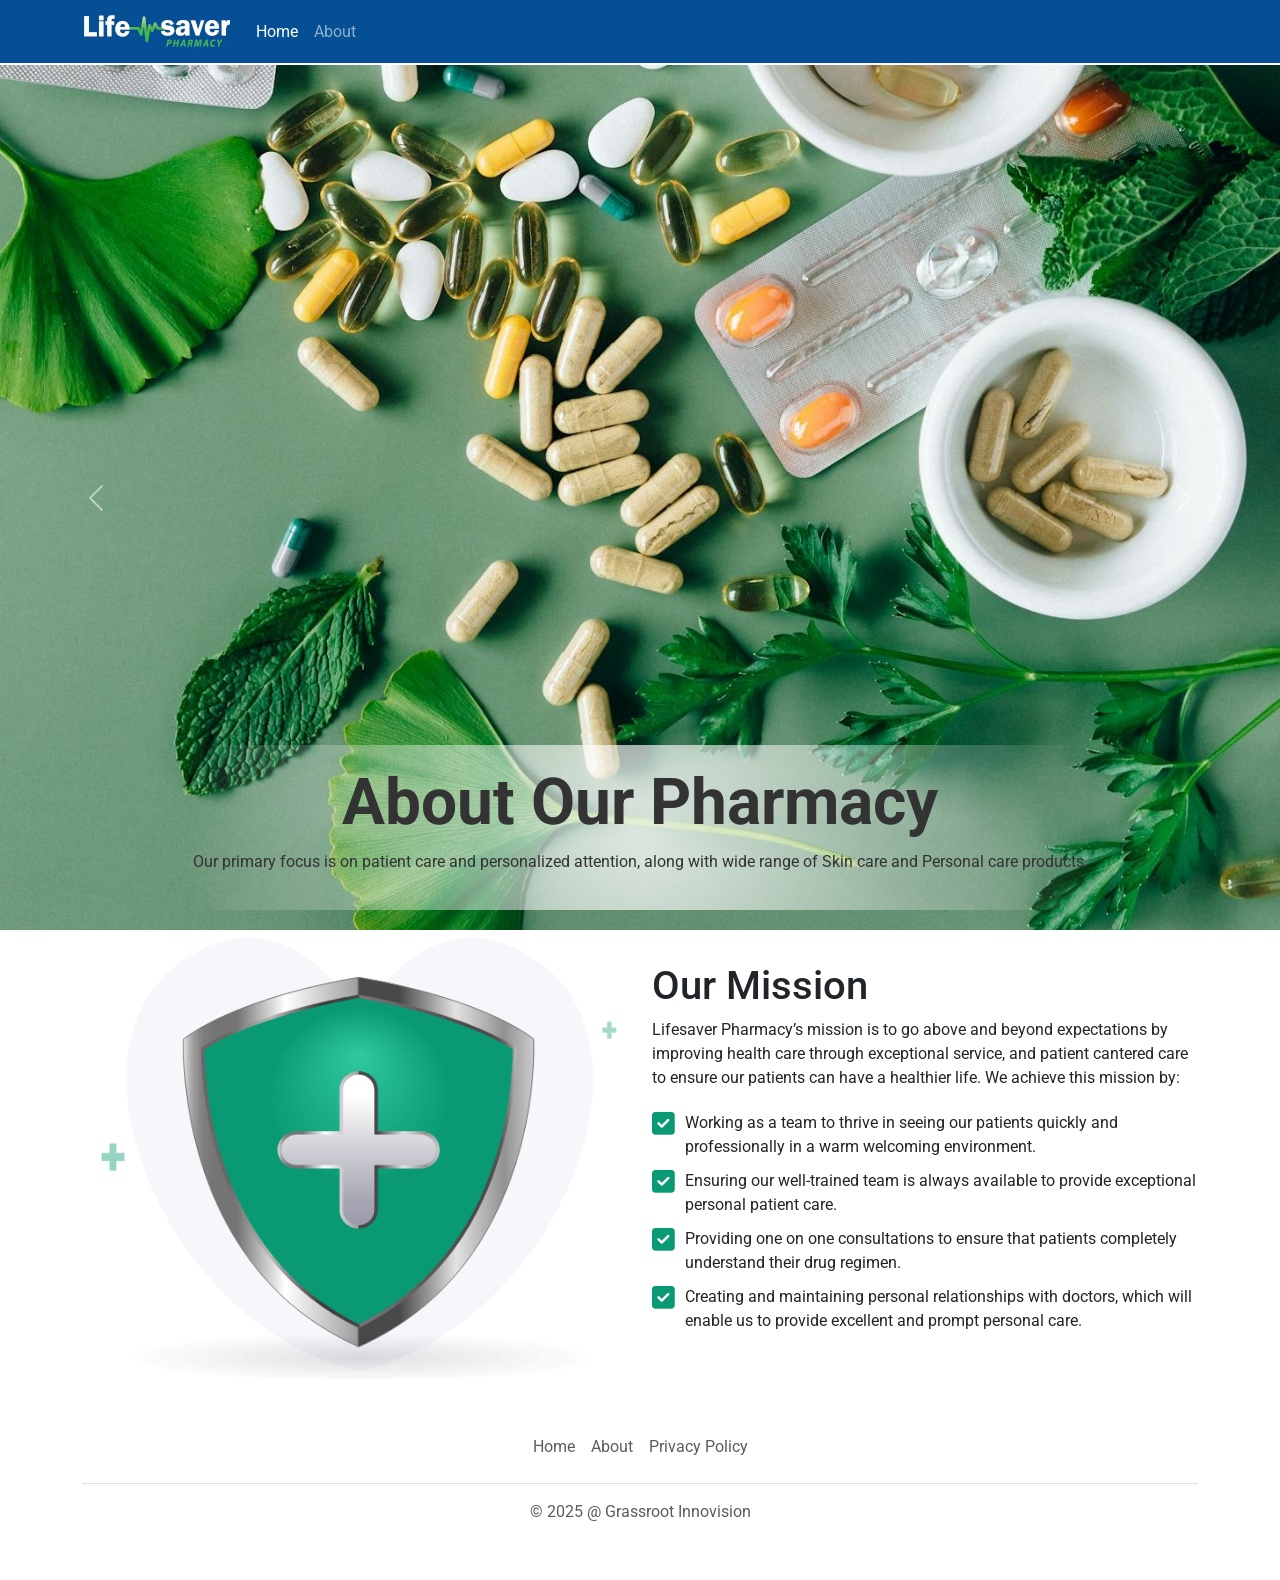
==== commit 3e4670f4: "Removed the dragable slider Removed the section with slickslide" ====
--- a/index.html
+++ b/index.html
@@ -1,6 +1,15 @@
 <!DOCTYPE html>
 <html lang="en">
   <head>
+    <!-- Google tag (gtag.js) -->
+    <script async src="https://www.googletagmanager.com/gtag/js?id=G-PS2HZC3VWY"></script>
+    <script>
+      window.dataLayer = window.dataLayer || [];
+      function gtag(){dataLayer.push(arguments);}
+      gtag('js', new Date());
+
+      gtag('config', 'G-PS2HZC3VWY');
+    </script>
     <meta charset="UTF-8" />
     <meta name="viewport" content="width=device-width, initial-scale=1.0" />
     
@@ -36,8 +45,7 @@
       href="https://fonts.googleapis.com/css2?family=Roboto:ital,wght@0,100;0,300;0,400;0,500;0,700;0,900;1,100;1,300;1,400;1,500;1,700;1,900&display=swap"
       rel="stylesheet"
     />
-    <link rel="stylesheet" type="text/css" href="/slick/slick.css" />
-    <link rel="stylesheet" type="text/css" href="/slick/slick-theme.css" />
+    
     <link
       rel="stylesheet"
       href="/fontawesome-free-6.6.0-web/fontawesome-free-6.6.0-web/css/all.min.css"
@@ -57,7 +65,6 @@
       crossorigin="anonymous"
     ></script>
 
-    <script type="text/javascript" src="/slick/slick.min.js"></script>
     <script src="/js/index.js"></script>
   </head>
   <body>
@@ -169,54 +176,6 @@
         <span class="visually-hidden">Next</span>
       </button>
     </div>
-    <div class="slick-wrap">
-      <div class="container">
-        <div class="slider multiple-items">
-          <div>
-            <h5 class="text-center">
-              <a href="#">
-                <i class="fas fa fa-syringe"></i><br />Medicine Cap
-              </a>
-            </h5>
-          </div>
-          <div>
-            <h5 class="text-center">
-              <a href="#">
-                <i class="fas fa fa-stethoscope"></i><br />Dental Item
-              </a>
-            </h5>
-          </div>
-          <div>
-            <h5 class="text-center">
-              <a href="#">
-                <i class="fas fa fa-hand-holding-medical"></i><br />Dental Item
-              </a>
-            </h5>
-          </div>
-          <div>
-            <h5 class="text-center">
-              <a href="#">
-                <i class="fas fa fa-syringe"></i><br />Medicine Cap
-              </a>
-            </h5>
-          </div>
-          <div>
-            <h5 class="text-center">
-              <a href="#">
-                <i class="fas fa fa-stethoscope"></i><br />Dental Item
-              </a>
-            </h5>
-          </div>
-          <div>
-            <h5 class="text-center">
-              <a href="#">
-                <i class="fas fa fa-hand-holding-medical"></i><br />Dental Item
-              </a>
-            </h5>
-          </div>
-        </div>
-      </div>
-    </div>
 
     <div class="container">
       <div class="row">
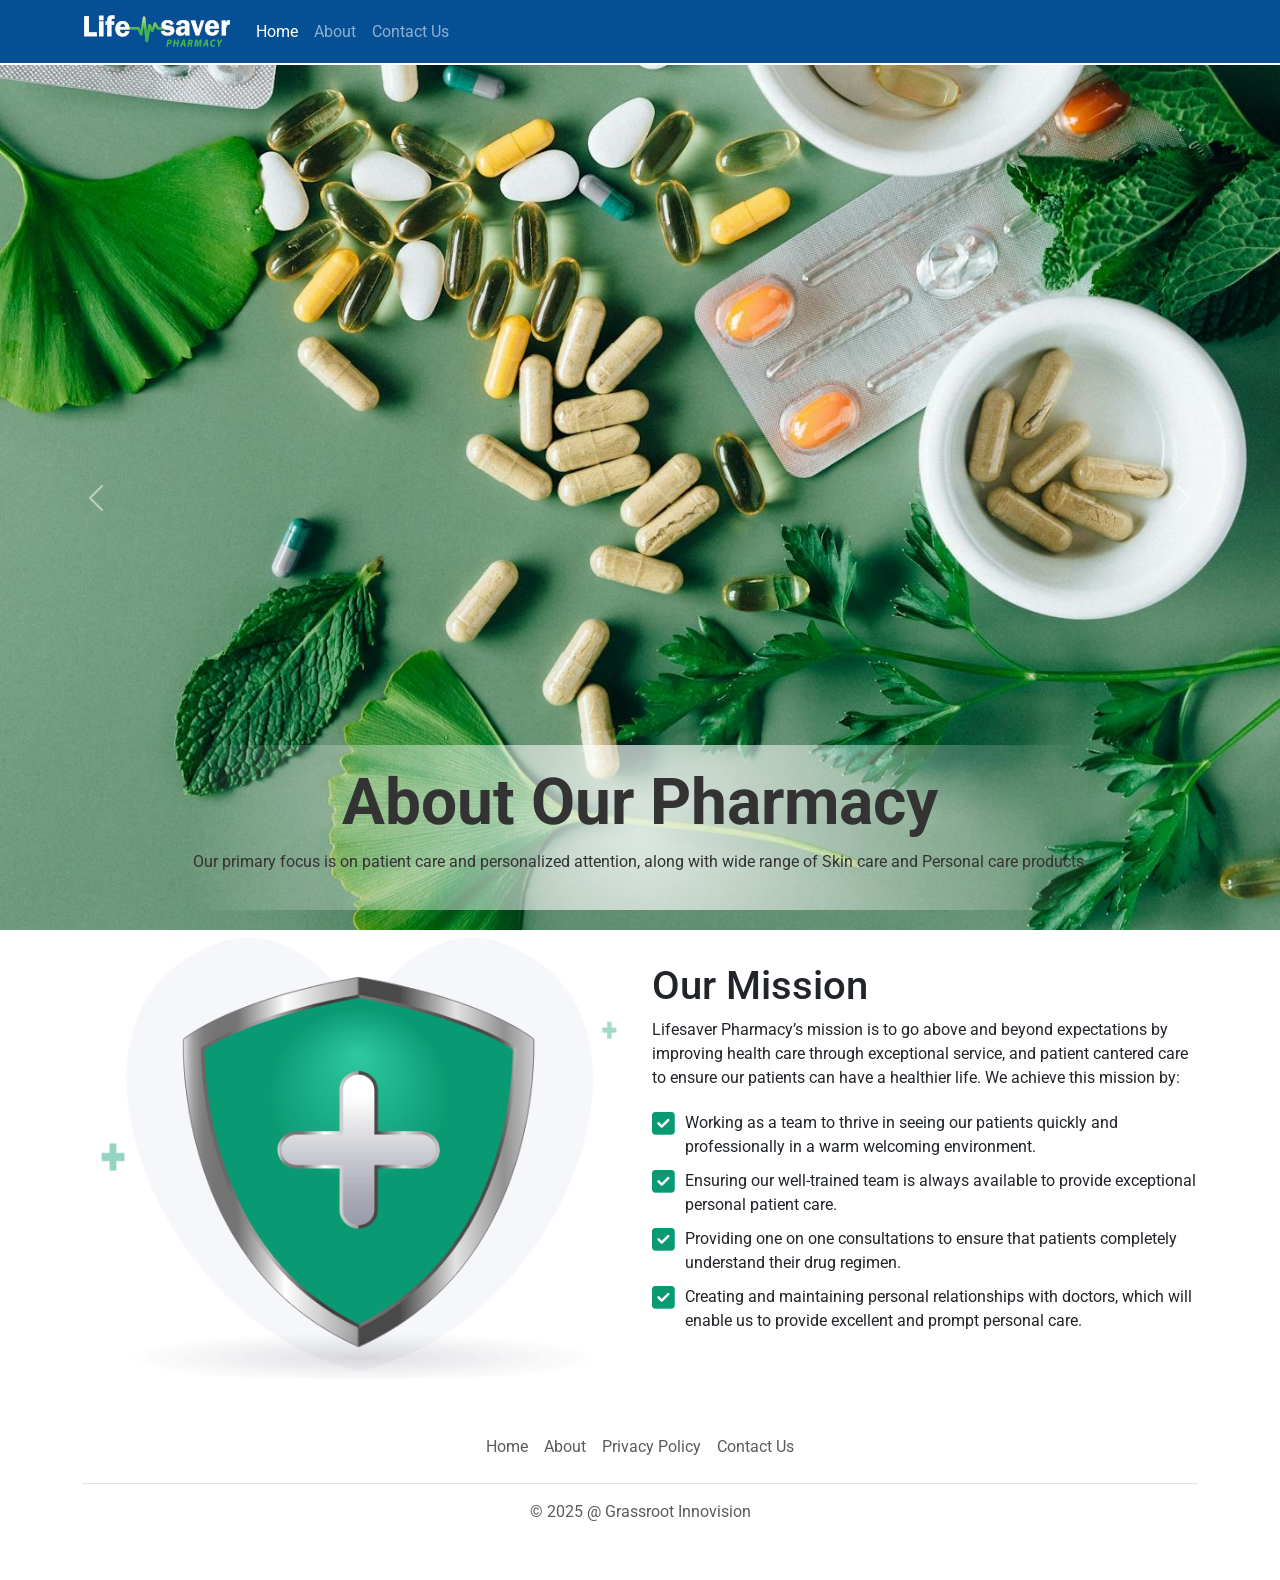
==== commit 1e4b2acb: "Contact us page created A contact us page with contact number and email created" ====
--- a/index.html
+++ b/index.html
@@ -99,6 +99,9 @@
             <li class="nav-item">
               <a class="nav-link" href="/about-our-pharmacy">About</a>
             </li>
+            <li class="nav-item">
+              <a class="nav-link" href="/contact-us/">Contact Us</a>
+            </li>
             <!-- <li class="nav-item dropdown">
               <a
                 class="nav-link dropdown-toggle"
@@ -261,6 +264,9 @@
           <li class="nav-item">
             <a href="/privacy-policy/" class="nav-link px-2 text-muted">Privacy Policy</a>
           </li>
+          <li class="nav-item">
+            <a href="/contact-us/" class="nav-link px-2 text-muted">Contact Us</a>
+          </li>
           <!-- <li class="nav-item">
             <a href="#" class="nav-link px-2 text-muted">Pricing</a>
           </li>
